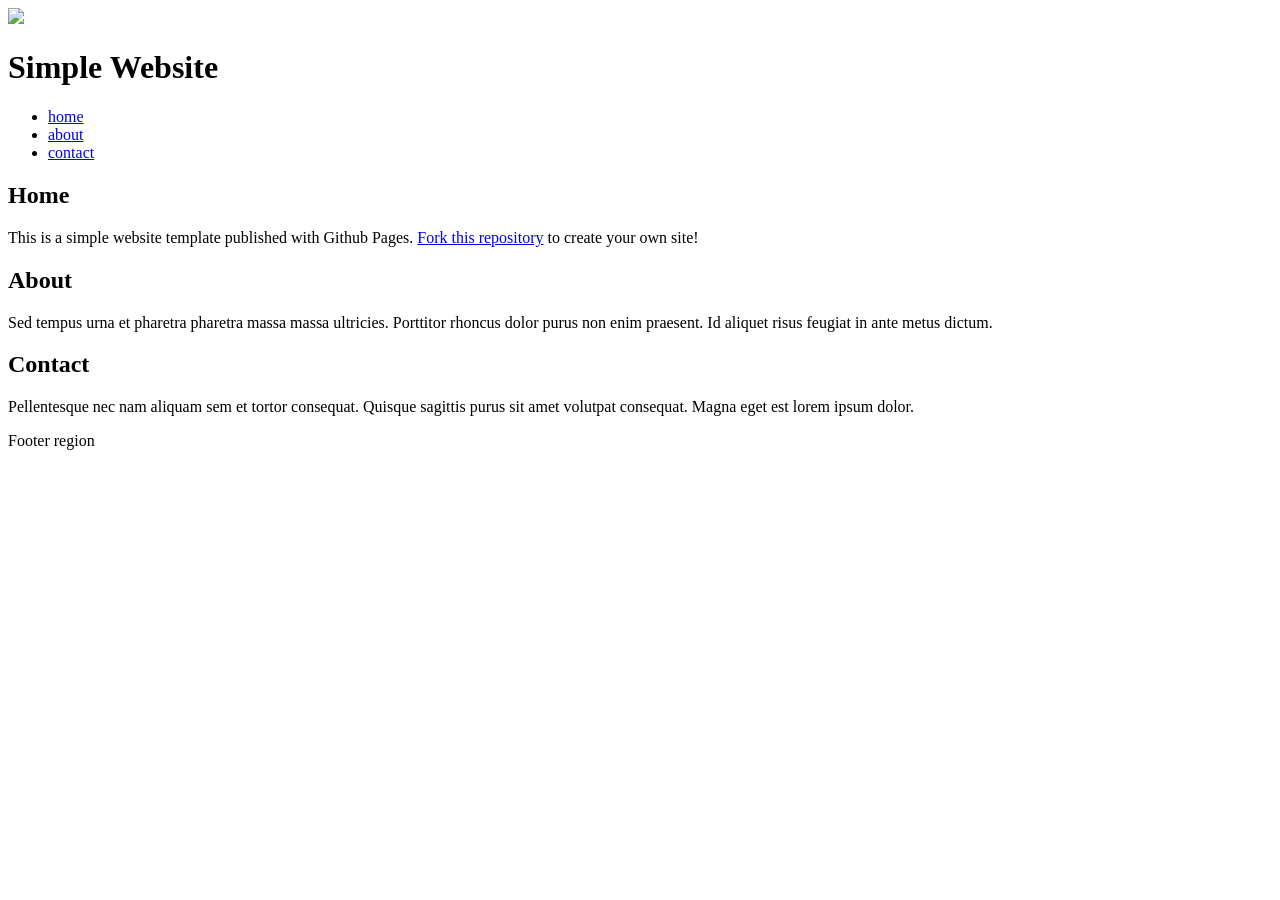
==== index.html @ 58278149 "Update index.html" ====
<!doctype html>
<html>
  <head>
    <!-- Page setup -->
    <meta charset="utf-8">
    <title>My title here</title>
    <meta name="description" content="A brief description of your site for search engines">
    <meta name="author" content="Information about the author here">
    <meta name="viewport" content="width=device-width, initial-scale=1, maximum-scale=1, user-scalable=no"/>
    <link rel="icon" type="image/png" href="favicon.png">
  
    <!-- Stylesheets -->
    <!-- Reset default styles and add support for google fonts -->
    <link href="https://cdnjs.cloudflare.com/ajax/libs/normalize/8.0.1/normalize.min.css" rel="stylesheet" type="text/css" />
    <link href="http://fonts.googleapis.com/css?family=Roboto" rel="stylesheet" type="text/css" />
   
    <!-- Custom styles -->
    <link href="style.css" rel="stylesheet" type="text/css" />

    <!-- jQuery -->
    <script src="https://code.jquery.com/jquery-3.4.1.min.js" integrity="sha256-CSXorXvZcTkaix6Yvo6HppcZGetbYMGWSFlBw8HfCJo=" crossorigin="anonymous"></script>    

    <!-- Want to add Bootstrap? -->
    <!-- Visit: https://getbootstrap.com/docs/4.3/getting-started/introduction/ -->
    
  </head>
  
  <body>

    <header id="header">
      <img src="logo.jpg">
      <h1>Simple Website</h1>
      
      <!-- Menu link fragment #id should match a div id. Example: <a href="#home"> links to <div id="home"></div>  -->
      <ul class="main-menu">
        <li><a href="#home">home</a></li>
        <li><a href="#about">about</a></li>
        <li><a href="#contact">contact</a></li>
      </ul>                 
    </header>
   
    <div id="container">
      <div class="inner">
        <div id="content"> 
          
          <div id="home" class="content-region hide">
            <h2>Home</h2>
            <p>
              This is a simple website template published with Github Pages. <a href="https://github.com/cpl-makerlab/simple-website-template">Fork this repository</a> to create your own site!
            </p>
          </div>
          
          <div id="about" class="content-region hide">
            <h2>About</h2>
            <p>
              Sed tempus urna et pharetra pharetra massa massa ultricies. Porttitor rhoncus dolor purus non enim praesent. Id aliquet risus feugiat in ante metus dictum. 
            </p>
          </div>
          
          <div id="contact" class="content-region hide">
            <h2>Contact</h2>
            <p>
              Pellentesque nec nam aliquam sem et tortor consequat. Quisque sagittis purus sit amet volutpat consequat. Magna eget est lorem ipsum dolor. 
            </p>
          </div>
          
        </div>
      </div>
    </div>

    <footer>  
      Footer region
    </footer>
    
    <!-- Load additional JS scripts here -->
    <script type="text/javascript" src="script.js"></script>
    
  </body>
</html>
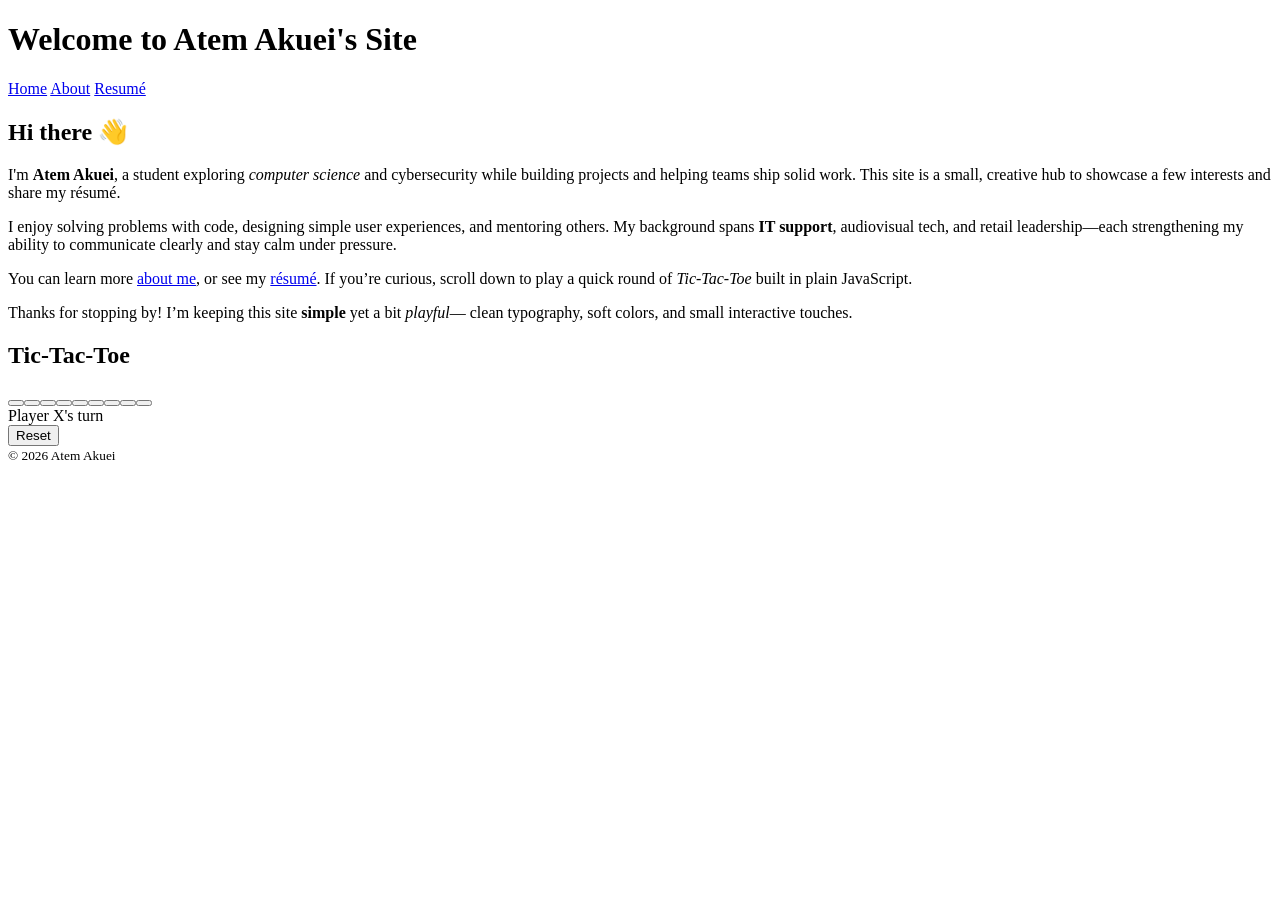
==== commit e7ba0eaf: "Update index.html" ====
--- a/index.html
+++ b/index.html
@@ -1,79 +1,124 @@
-<!doctype html>
-<html>
-  <head>
-    <!-- Page setup -->
-    <meta charset="utf-8">
-    <title>My title here</title>
-    <meta name="description" content="A brief description of your site for search engines">
-    <meta name="author" content="Information about the author here">
-    <meta name="viewport" content="width=device-width, initial-scale=1, maximum-scale=1, user-scalable=no"/>
-    <link rel="icon" type="image/png" href="favicon.png">
-  
-    <!-- Stylesheets -->
-    <!-- Reset default styles and add support for google fonts -->
-    <link href="https://cdnjs.cloudflare.com/ajax/libs/normalize/8.0.1/normalize.min.css" rel="stylesheet" type="text/css" />
-    <link href="http://fonts.googleapis.com/css?family=Roboto" rel="stylesheet" type="text/css" />
-   
-    <!-- Custom styles -->
-    <link href="style.css" rel="stylesheet" type="text/css" />
+<!DOCTYPE html>
+<html lang="en">
+<head>
+  <meta charset="UTF-8" />
+  <meta name="viewport" content="width=device-width, initial-scale=1.0"/>
+  <title>Atem Akuei — Personal Site</title>
+  <link rel="stylesheet" type="text/css" href="fancy.css" />
+</head>
+<body>
+  <header>
+    <h1>Welcome to Atem Akuei's Site</h1>
+    <nav class="nav">
+      <a href="index.html">Home</a>
+      <a href="about.html">About</a>
+      <a href="resume.html">Resumé</a>
+    </nav>
+  </header>
 
-    <!-- jQuery -->
-    <script src="https://code.jquery.com/jquery-3.4.1.min.js" integrity="sha256-CSXorXvZcTkaix6Yvo6HppcZGetbYMGWSFlBw8HfCJo=" crossorigin="anonymous"></script>    
+  <main class="container">
+    <section>
+      <h2>Hi there 👋</h2>
+      <p>
+        I'm <strong>Atem Akuei</strong>, a student exploring <em>computer science</em> and cybersecurity while
+        building projects and helping teams ship solid work. This site is a small, creative hub to
+        showcase a few interests and share my résumé.
+      </p>
+      <p>
+        I enjoy solving problems with code, designing simple user experiences, and mentoring others.
+        My background spans <strong>IT support</strong>, audiovisual tech, and retail leadership—each
+        strengthening my ability to communicate clearly and stay calm under pressure.
+      </p>
+      <p>
+        You can learn more <a href="about.html">about me</a>, or see my <a href="resume.html">résumé</a>.
+        If you’re curious, scroll down to play a quick round of <em>Tic‑Tac‑Toe</em> built in plain JavaScript.
+      </p>
+      <p>
+        Thanks for stopping by! I’m keeping this site <strong>simple</strong> yet a bit <em>playful</em>—
+        clean typography, soft colors, and small interactive touches.
+      </p>
+    </section>
 
-    <!-- Want to add Bootstrap? -->
-    <!-- Visit: https://getbootstrap.com/docs/4.3/getting-started/introduction/ -->
-    
-  </head>
-  
-  <body>
+    <section id="game">
+      <h2>Tic‑Tac‑Toe</h2>
+      <div id="board" class="board" aria-label="Tic Tac Toe board"></div>
+      <div id="status" class="status" role="status" aria-live="polite">Player X's turn</div>
+      <button id="reset" class="button">Reset</button>
+    </section>
+  </main>
 
-    <header id="header">
-      <img src="logo.jpg">
-      <h1>Simple Website</h1>
-      
-      <!-- Menu link fragment #id should match a div id. Example: <a href="#home"> links to <div id="home"></div>  -->
-      <ul class="main-menu">
-        <li><a href="#home">home</a></li>
-        <li><a href="#about">about</a></li>
-        <li><a href="#contact">contact</a></li>
-      </ul>                 
-    </header>
-   
-    <div id="container">
-      <div class="inner">
-        <div id="content"> 
-          
-          <div id="home" class="content-region hide">
-            <h2>Home</h2>
-            <p>
-              This is a simple website template published with Github Pages. <a href="https://github.com/cpl-makerlab/simple-website-template">Fork this repository</a> to create your own site!
-            </p>
-          </div>
-          
-          <div id="about" class="content-region hide">
-            <h2>About</h2>
-            <p>
-              Sed tempus urna et pharetra pharetra massa massa ultricies. Porttitor rhoncus dolor purus non enim praesent. Id aliquet risus feugiat in ante metus dictum. 
-            </p>
-          </div>
-          
-          <div id="contact" class="content-region hide">
-            <h2>Contact</h2>
-            <p>
-              Pellentesque nec nam aliquam sem et tortor consequat. Quisque sagittis purus sit amet volutpat consequat. Magna eget est lorem ipsum dolor. 
-            </p>
-          </div>
-          
-        </div>
-      </div>
-    </div>
+  <footer>
+    <small>&copy; <span id="year"></span> Atem Akuei</small>
+  </footer>
 
-    <footer>  
-      Footer region
-    </footer>
-    
-    <!-- Load additional JS scripts here -->
-    <script type="text/javascript" src="script.js"></script>
-    
-  </body>
+  <script>
+    // Simple JS Tic‑Tac‑Toe (no external libs)
+    const boardEl = document.getElementById('board');
+    const statusEl = document.getElementById('status');
+    const resetBtn = document.getElementById('reset');
+    const yearEl = document.getElementById('year');
+    yearEl.textContent = new Date().getFullYear();
+
+    let board = Array(9).fill(null);
+    let player = 'X';
+    let gameOver = false;
+
+    function renderBoard(){
+      boardEl.innerHTML = '';
+      for(let i = 0; i < 9; i++){
+        const cell = document.createElement('button');
+        cell.className = 'cell';
+        cell.setAttribute('aria-label', 'Cell ' + (i+1));
+        cell.textContent = board[i] ? board[i] : '';
+        cell.addEventListener('click', () => handleMove(i));
+        boardEl.appendChild(cell);
+      }
+    }
+
+    function winningLines(){
+      return [
+        [0,1,2],[3,4,5],[6,7,8],
+        [0,3,6],[1,4,7],[2,5,8],
+        [0,4,8],[2,4,6]
+      ];
+    }
+
+    function checkWinner(){
+      for(const [a,b,c] of winningLines()){
+        if(board[a] && board[a] === board[b] && board[a] === board[c]){
+          return board[a];
+        }
+      }
+      if(board.every(x => x)) return 'Tie';
+      return null;
+    }
+
+    function handleMove(i){
+      if(gameOver || board[i]) return;
+      board[i] = player;
+      const result = checkWinner();
+      renderBoard();
+      if(result === 'X' || result === 'O'){
+        statusEl.textContent = `Player ${result} wins!`;
+        gameOver = true;
+      } else if(result === 'Tie'){
+        statusEl.textContent = 'It\'s a tie!';
+        gameOver = true;
+      } else {
+        player = player === 'X' ? 'O' : 'X';
+        statusEl.textContent = `Player ${player}\'s turn`;
+      }
+    }
+
+    resetBtn.addEventListener('click', () => {
+      board = Array(9).fill(null);
+      player = 'X';
+      gameOver = false;
+      statusEl.textContent = "Player X's turn";
+      renderBoard();
+    });
+
+    renderBoard();
+  </script>
+</body>
 </html>
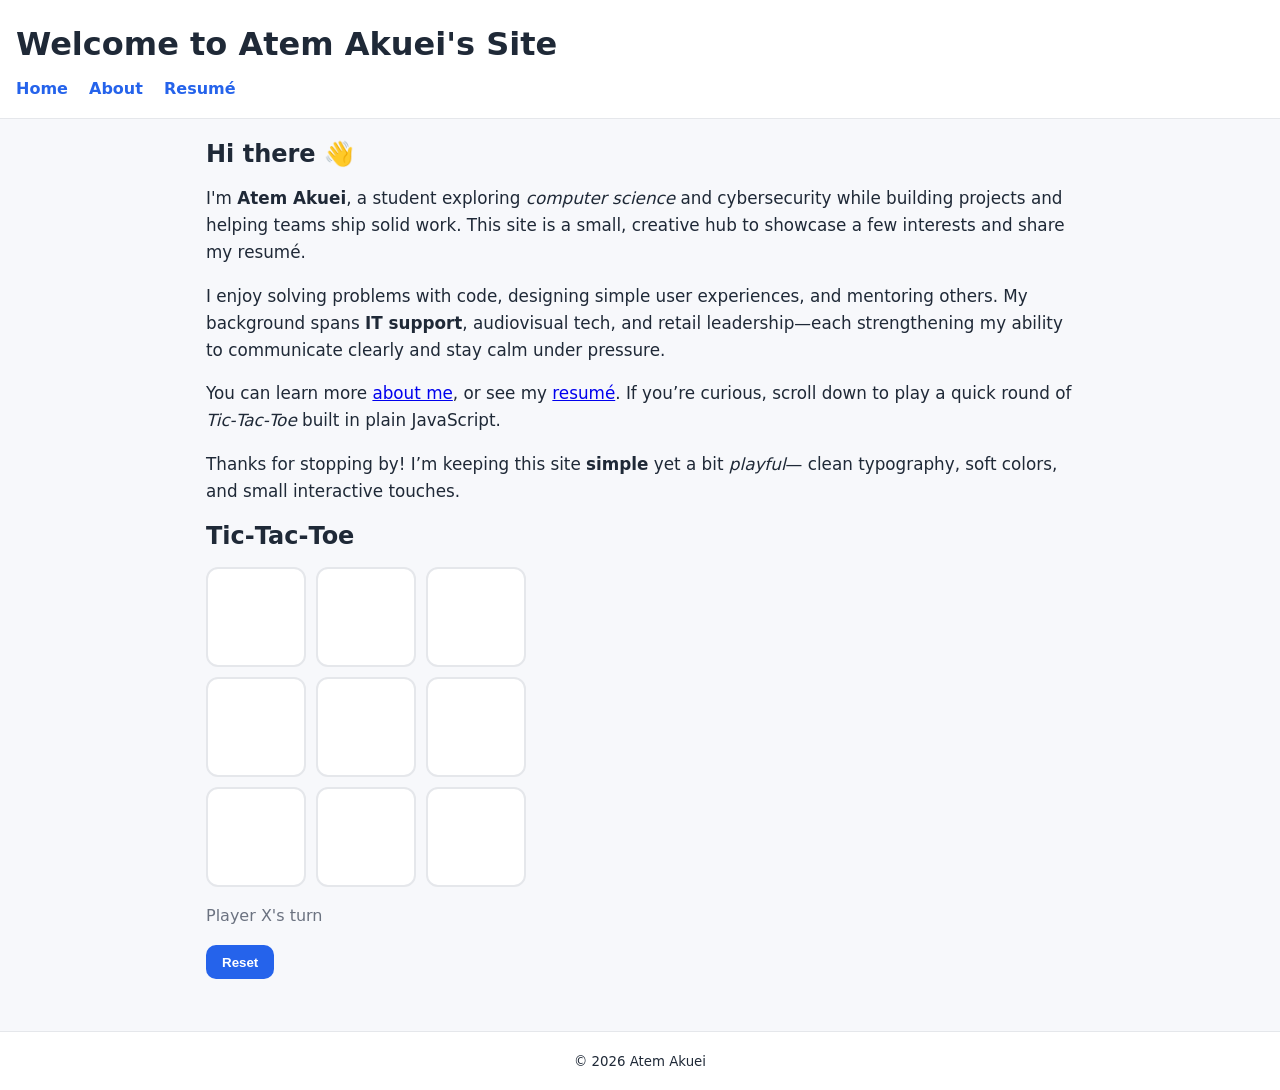
==== commit f5ec2d68: "Update index.html" ====
--- a/index.html
+++ b/index.html
@@ -22,7 +22,7 @@
       <p>
         I'm <strong>Atem Akuei</strong>, a student exploring <em>computer science</em> and cybersecurity while
         building projects and helping teams ship solid work. This site is a small, creative hub to
-        showcase a few interests and share my résumé.
+        showcase a few interests and share my resumé.
       </p>
       <p>
         I enjoy solving problems with code, designing simple user experiences, and mentoring others.
@@ -30,7 +30,7 @@
         strengthening my ability to communicate clearly and stay calm under pressure.
       </p>
       <p>
-        You can learn more <a href="about.html">about me</a>, or see my <a href="resume.html">résumé</a>.
+        You can learn more <a href="about.html">about me</a>, or see my <a href="resume.html">resumé</a>.
         If you’re curious, scroll down to play a quick round of <em>Tic‑Tac‑Toe</em> built in plain JavaScript.
       </p>
       <p>
--- a/fancy.css
+++ b/fancy.css
@@ -0,0 +1,125 @@
+/* Simple yet creative styling */
+:root{
+  --bg: #f7f8fb;
+  --text: #1f2937;
+  --muted: #6b7280;
+  --link: #2563eb;
+  --card: #ffffff;
+  --border: #e5e7eb;
+}
+
+* { box-sizing: border-box; }
+
+html, body {
+  margin: 0;
+  padding: 0;
+  background: var(--bg);
+  color: var(--text);
+  font-family: ui-sans-serif, system-ui, -apple-system, Segoe UI, Roboto, Helvetica, Arial, "Apple Color Emoji", "Segoe UI Emoji";
+  line-height: 1.6;
+}
+
+header {
+  padding: 1rem;
+  border-bottom: 1px solid var(--border);
+  background: var(--card);
+  position: sticky;
+  top: 0;
+  z-index: 10;
+}
+
+h1, h2, h3 {
+  line-height: 1.25;
+  margin: 0.5rem 0 0.75rem;
+}
+
+h1 { font-size: 2rem; }
+h2 { font-size: 1.5rem; }
+h3 { font-size: 1.125rem; }
+
+.nav a {
+  margin-right: 1rem;
+  text-decoration: none;
+  color: var(--link);
+  font-weight: 600;
+}
+
+.nav a:hover { text-decoration: underline; }
+
+.container {
+  max-width: 900px;
+  margin: 1.25rem auto;
+  padding: 0 1rem 2rem;
+}
+
+p { font-size: 1.05rem; }
+
+.board{
+  display: grid;
+  grid-template-columns: repeat(3, 100px);
+  grid-auto-rows: 100px;
+  gap: 10px;
+  margin: 1rem 0;
+}
+
+.cell{
+  background: var(--card);
+  border: 2px solid var(--border);
+  border-radius: 12px;
+  font-size: 2.25rem;
+  font-weight: 700;
+  cursor: pointer;
+  display: flex;
+  align-items: center;
+  justify-content: center;
+  transition: transform 120ms ease, box-shadow 120ms ease;
+}
+
+.cell:hover{
+  transform: translateY(-2px);
+  box-shadow: 0 6px 16px rgba(0,0,0,0.06);
+}
+
+.status{
+  margin: 0.5rem 0 1rem;
+  color: var(--muted);
+}
+
+.button{
+  background: var(--link);
+  color: white;
+  border: none;
+  padding: 0.6rem 1rem;
+  border-radius: 10px;
+  cursor: pointer;
+  font-weight: 600;
+}
+
+.button:hover{
+  filter: brightness(1.05);
+}
+
+footer{
+  border-top: 1px solid var(--border);
+  background: var(--card);
+  padding: 1rem;
+  text-align: center;
+}
+
+.hero-image{
+  max-width: 100%;
+  border-radius: 16px;
+  border: 1px solid var(--border);
+  display: block;
+}
+
+.video-wrapper{
+  position: relative;
+  padding-bottom: 56.25%;
+  height: 0;
+}
+
+.video-wrapper iframe{
+  position: absolute;
+  top: 0; left: 0; width: 100%; height: 100%;
+}
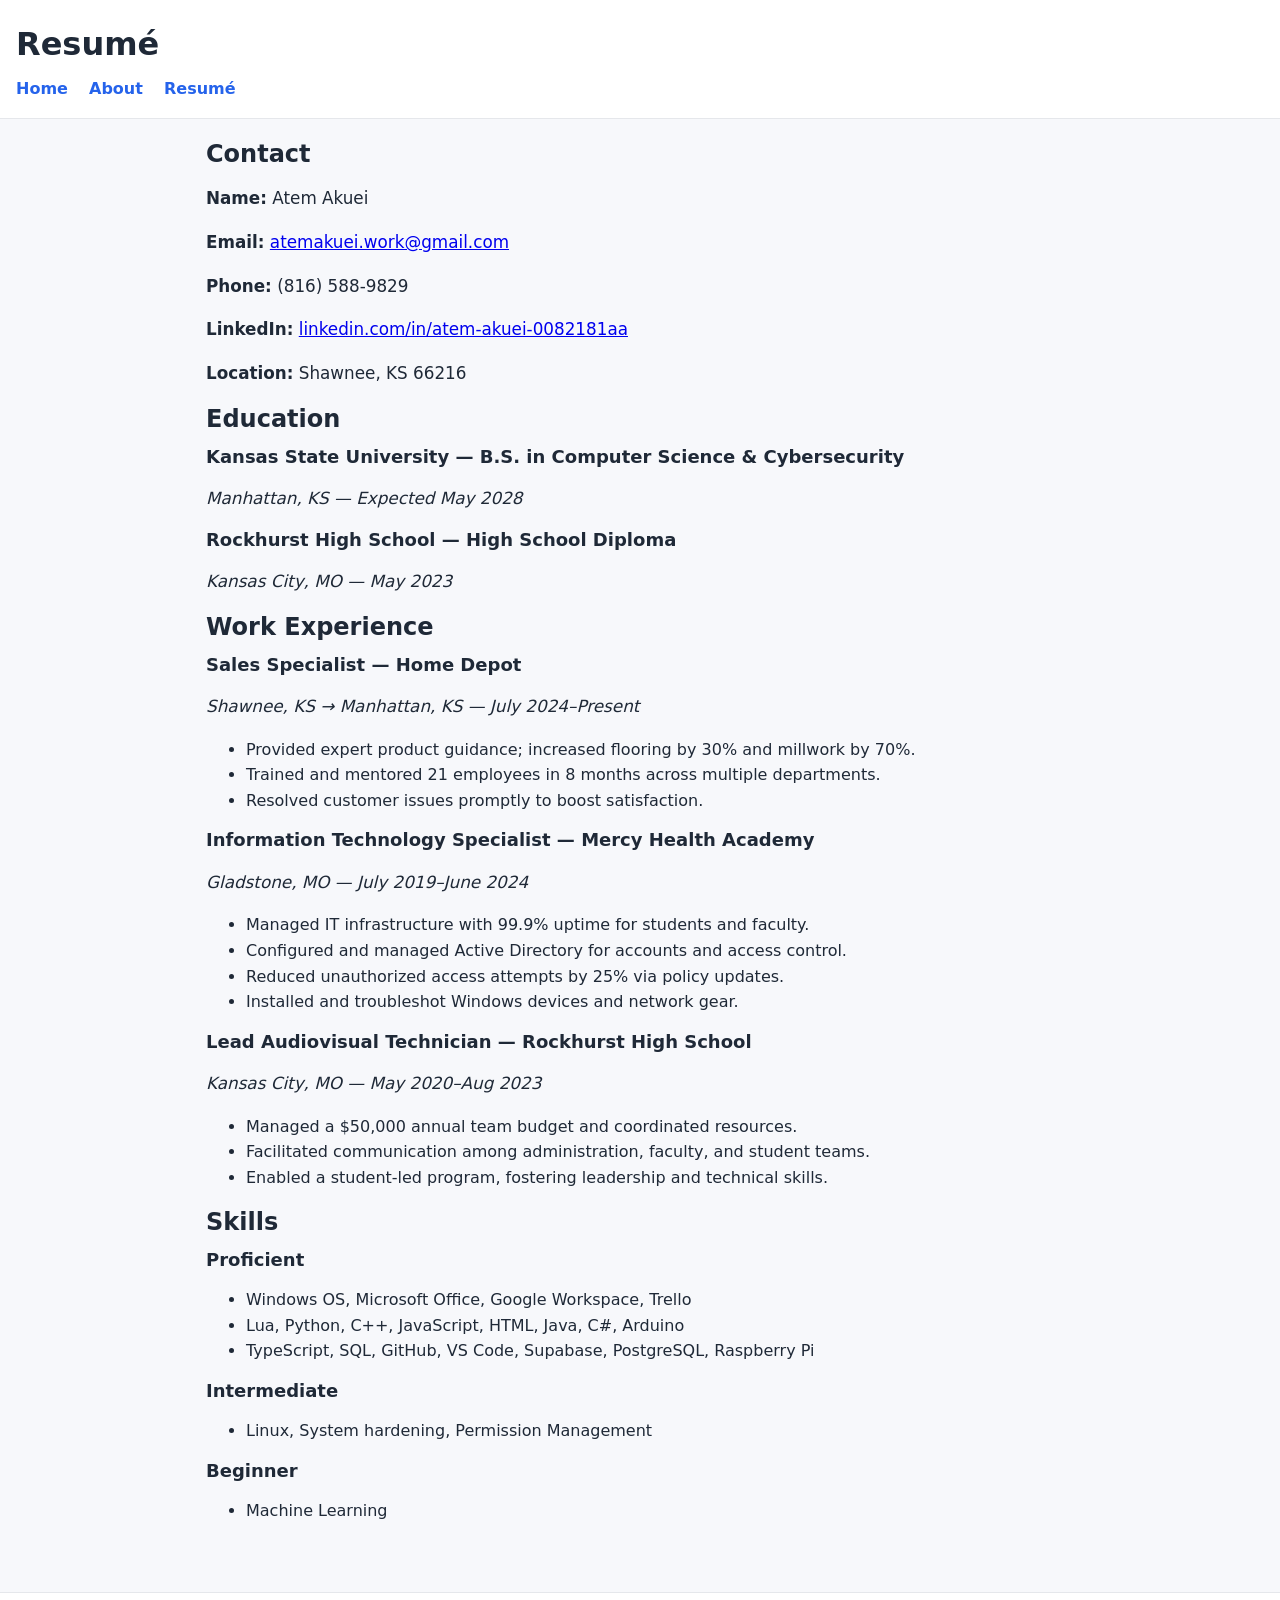
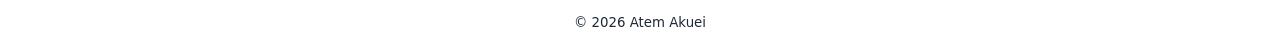
==== commit b319dccd: "Update index.html" ====
--- a/index.html
+++ b/index.html
@@ -3,12 +3,12 @@
 <head>
   <meta charset="UTF-8" />
   <meta name="viewport" content="width=device-width, initial-scale=1.0"/>
-  <title>Atem Akuei — Personal Site</title>
+  <title>Resumé — Atem Akuei</title>
   <link rel="stylesheet" type="text/css" href="fancy.css" />
 </head>
 <body>
   <header>
-    <h1>Welcome to Atem Akuei's Site</h1>
+    <h1>Resumé</h1>
     <nav class="nav">
       <a href="index.html">Home</a>
       <a href="about.html">About</a>
@@ -17,33 +17,83 @@
   </header>
 
   <main class="container">
-    <section>
-      <h2>Hi there 👋</h2>
-      <p>
-        I'm <strong>Atem Akuei</strong>, a student exploring <em>computer science</em> and cybersecurity while
-        building projects and helping teams ship solid work. This site is a small, creative hub to
-        showcase a few interests and share my resumé.
-      </p>
-      <p>
-        I enjoy solving problems with code, designing simple user experiences, and mentoring others.
-        My background spans <strong>IT support</strong>, audiovisual tech, and retail leadership—each
-        strengthening my ability to communicate clearly and stay calm under pressure.
-      </p>
-      <p>
-        You can learn more <a href="about.html">about me</a>, or see my <a href="resume.html">resumé</a>.
-        If you’re curious, scroll down to play a quick round of <em>Tic‑Tac‑Toe</em> built in plain JavaScript.
-      </p>
-      <p>
-        Thanks for stopping by! I’m keeping this site <strong>simple</strong> yet a bit <em>playful</em>—
-        clean typography, soft colors, and small interactive touches.
-      </p>
+    <section class="resume-section">
+      <h2>Contact</h2>
+      <div>
+        <p><strong>Name:</strong> Atem Akuei</p>
+        <p><strong>Email:</strong> <a href="mailto:atemakuei.work@gmail.com">atemakuei.work@gmail.com</a></p>
+        <p><strong>Phone:</strong> (816) 588-9829</p>
+        <p><strong>LinkedIn:</strong> <a href="https://www.linkedin.com/in/atem-akuei-0082181aa/" target="_blank" rel="noopener">linkedin.com/in/atem-akuei-0082181aa</a></p>
+        <p><strong>Location:</strong> Shawnee, KS 66216</p>
+      </div>
     </section>
 
-    <section id="game">
-      <h2>Tic‑Tac‑Toe</h2>
-      <div id="board" class="board" aria-label="Tic Tac Toe board"></div>
-      <div id="status" class="status" role="status" aria-live="polite">Player X's turn</div>
-      <button id="reset" class="button">Reset</button>
+    <section class="resume-section">
+      <h2>Education</h2>
+      <div>
+        <h3>Kansas State University — B.S. in Computer Science & Cybersecurity</h3>
+        <p><em>Manhattan, KS — Expected May 2028</em></p>
+      </div>
+      <div>
+        <h3>Rockhurst High School — High School Diploma</h3>
+        <p><em>Kansas City, MO — May 2023</em></p>
+      </div>
+    </section>
+
+    <section class="resume-section">
+      <h2>Work Experience</h2>
+      <div class="job">
+        <h3>Sales Specialist — Home Depot</h3>
+        <p><em>Shawnee, KS → Manhattan, KS — July 2024–Present</em></p>
+        <ul>
+          <li>Provided expert product guidance; increased flooring by 30% and millwork by 70%.</li>
+          <li>Trained and mentored 21 employees in 8 months across multiple departments.</li>
+          <li>Resolved customer issues promptly to boost satisfaction.</li>
+        </ul>
+      </div>
+      <div class="job">
+        <h3>Information Technology Specialist — Mercy Health Academy</h3>
+        <p><em>Gladstone, MO — July 2019–June 2024</em></p>
+        <ul>
+          <li>Managed IT infrastructure with 99.9% uptime for students and faculty.</li>
+          <li>Configured and managed Active Directory for accounts and access control.</li>
+          <li>Reduced unauthorized access attempts by 25% via policy updates.</li>
+          <li>Installed and troubleshot Windows devices and network gear.</li>
+        </ul>
+      </div>
+      <div class="job">
+        <h3>Lead Audiovisual Technician — Rockhurst High School</h3>
+        <p><em>Kansas City, MO — May 2020–Aug 2023</em></p>
+        <ul>
+          <li>Managed a $50,000 annual team budget and coordinated resources.</li>
+          <li>Facilitated communication among administration, faculty, and student teams.</li>
+          <li>Enabled a student‑led program, fostering leadership and technical skills.</li>
+        </ul>
+      </div>
+    </section>
+
+    <section class="resume-section">
+      <h2>Skills</h2>
+      <div class="columns">
+        <div>
+          <h3>Proficient</h3>
+          <ul>
+            <li>Windows OS, Microsoft Office, Google Workspace, Trello</li>
+            <li>Lua, Python, C++, JavaScript, HTML, Java, C#, Arduino</li>
+            <li>TypeScript, SQL, GitHub, VS Code, Supabase, PostgreSQL, Raspberry Pi</li>
+          </ul>
+        </div>
+        <div>
+          <h3>Intermediate</h3>
+          <ul>
+            <li>Linux, System hardening, Permission Management</li>
+          </ul>
+          <h3>Beginner</h3>
+          <ul>
+            <li>Machine Learning</li>
+          </ul>
+        </div>
+      </div>
     </section>
   </main>
 
@@ -52,73 +102,7 @@
   </footer>
 
   <script>
-    // Simple JS Tic‑Tac‑Toe (no external libs)
-    const boardEl = document.getElementById('board');
-    const statusEl = document.getElementById('status');
-    const resetBtn = document.getElementById('reset');
-    const yearEl = document.getElementById('year');
-    yearEl.textContent = new Date().getFullYear();
-
-    let board = Array(9).fill(null);
-    let player = 'X';
-    let gameOver = false;
-
-    function renderBoard(){
-      boardEl.innerHTML = '';
-      for(let i = 0; i < 9; i++){
-        const cell = document.createElement('button');
-        cell.className = 'cell';
-        cell.setAttribute('aria-label', 'Cell ' + (i+1));
-        cell.textContent = board[i] ? board[i] : '';
-        cell.addEventListener('click', () => handleMove(i));
-        boardEl.appendChild(cell);
-      }
-    }
-
-    function winningLines(){
-      return [
-        [0,1,2],[3,4,5],[6,7,8],
-        [0,3,6],[1,4,7],[2,5,8],
-        [0,4,8],[2,4,6]
-      ];
-    }
-
-    function checkWinner(){
-      for(const [a,b,c] of winningLines()){
-        if(board[a] && board[a] === board[b] && board[a] === board[c]){
-          return board[a];
-        }
-      }
-      if(board.every(x => x)) return 'Tie';
-      return null;
-    }
-
-    function handleMove(i){
-      if(gameOver || board[i]) return;
-      board[i] = player;
-      const result = checkWinner();
-      renderBoard();
-      if(result === 'X' || result === 'O'){
-        statusEl.textContent = `Player ${result} wins!`;
-        gameOver = true;
-      } else if(result === 'Tie'){
-        statusEl.textContent = 'It\'s a tie!';
-        gameOver = true;
-      } else {
-        player = player === 'X' ? 'O' : 'X';
-        statusEl.textContent = `Player ${player}\'s turn`;
-      }
-    }
-
-    resetBtn.addEventListener('click', () => {
-      board = Array(9).fill(null);
-      player = 'X';
-      gameOver = false;
-      statusEl.textContent = "Player X's turn";
-      renderBoard();
-    });
-
-    renderBoard();
+    document.getElementById('year').textContent = new Date().getFullYear();
   </script>
 </body>
 </html>
